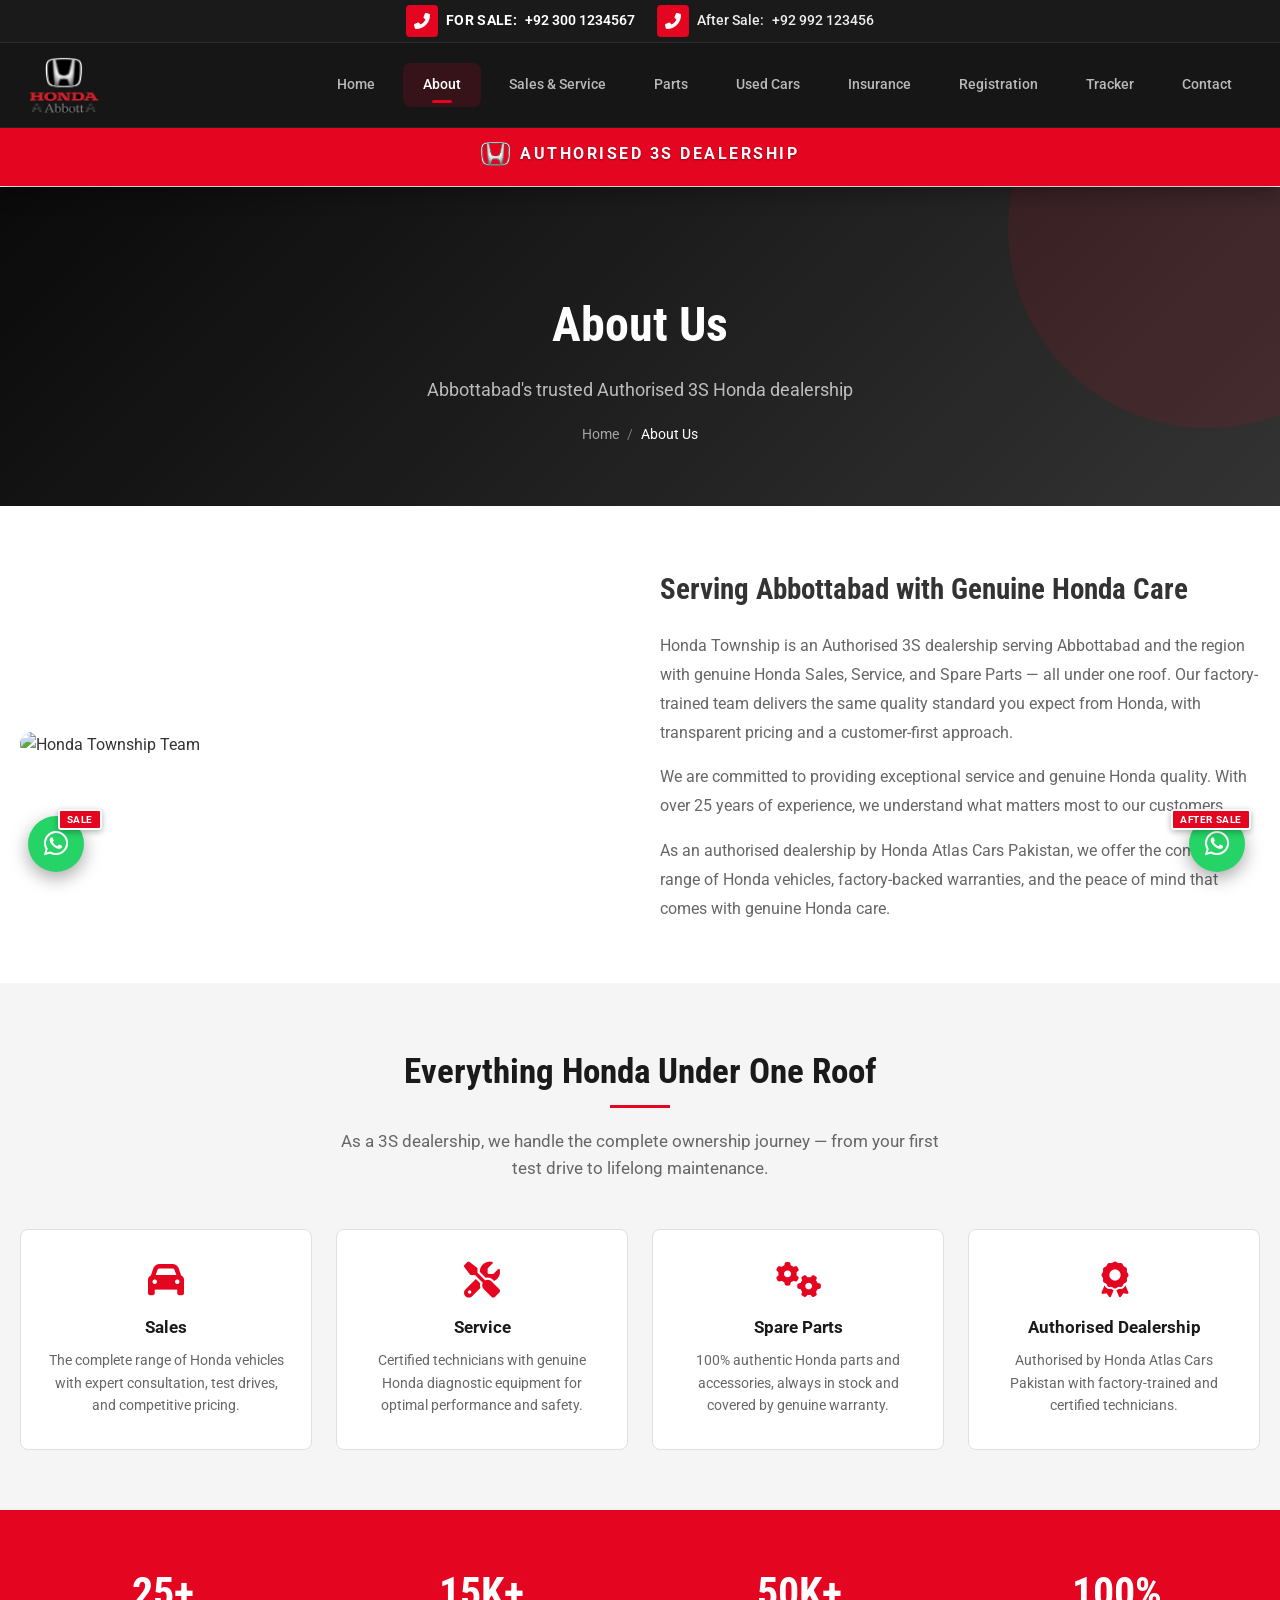
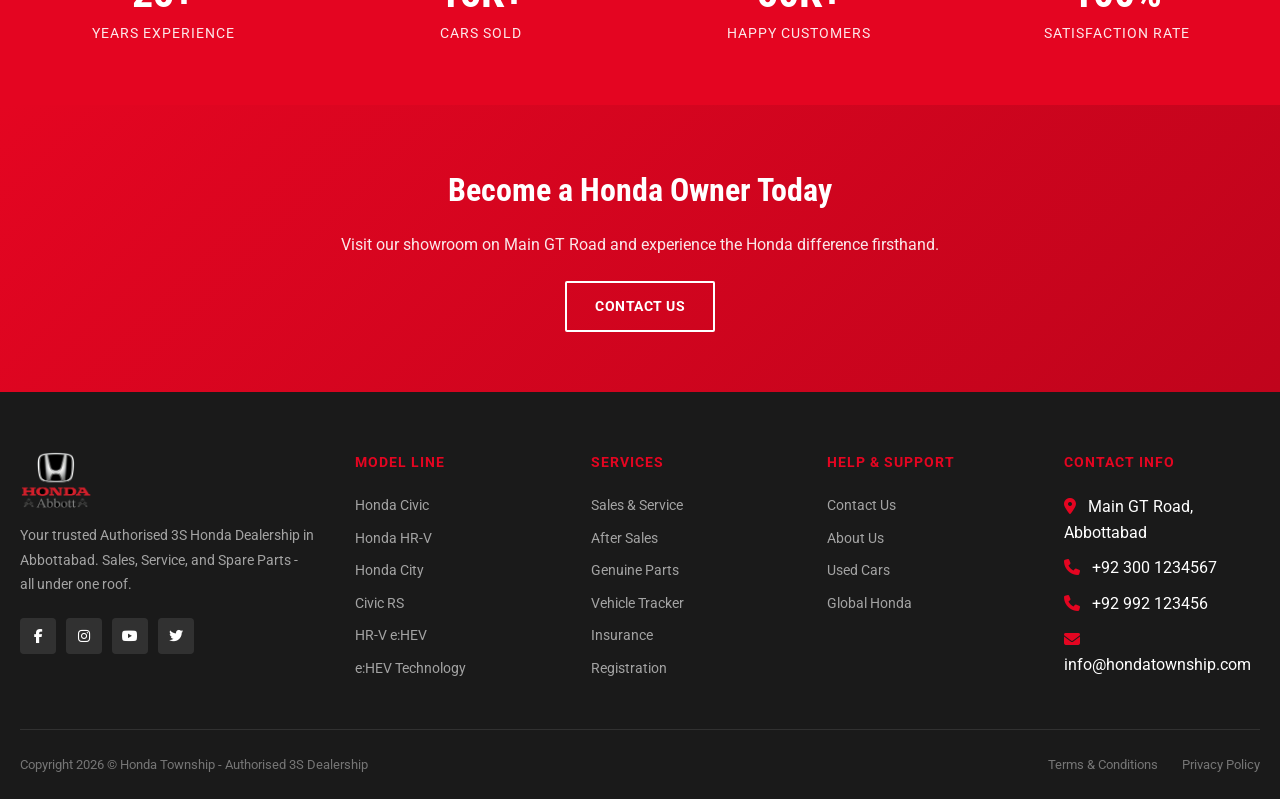
==== about.html @ cc8030a7 "Initial commit - Honda Township dealership website" ====
<!DOCTYPE html>
<html lang="en">
<head>
    <meta charset="UTF-8">
    <meta name="viewport" content="width=device-width, initial-scale=1.0">
    <title>About Us - Honda Township</title>
    <link rel="stylesheet" href="css/style.css">
    <link rel="stylesheet" href="https://cdnjs.cloudflare.com/ajax/libs/font-awesome/6.4.0/css/all.min.css">
</head>
<body>
    <div class="sticky-top">
    <div class="top-bar">
        <div class="container">

            <a href="tel:+923001234567" class="tb-call tb-call-sale" aria-label="Call For Sale" title="For Sale: +92 300 1234567"><span class="tb-call-ic"><i class="fas fa-phone-alt"></i></span><span class="tb-lbl">For Sale:</span> +92 300 1234567</a>
            <a href="tel:+92992123456" class="tb-call" aria-label="Call After Sale" title="After Sale: +92 992 123456"><span class="tb-call-ic"><i class="fas fa-phone-alt"></i></span><span class="tb-lbl">After Sale:</span> +92 992 123456</a>
        </div>
    </div>
    <header id="header">
        <div class="header-inner">
            <a href="index.html" class="logo">
                <img src="images/logo.png" alt="Honda Abbott" class="logo-img" style="height: 56px;">
            </a>
            <nav id="nav">
                <ul>
                        <li><a href="index.html">Home</a></li>
                        <li><a href="about.html" class="active">About</a></li>
                        <li><a href="salesservice.html">Sales &amp; Service</a></li>
                        <li><a href="parts.html">Parts</a></li>
                        <li><a href="used-cars.html">Used Cars</a></li>
                        <li><a href="insurance.html">Insurance</a></li>
                        <li><a href="registration.html">Registration</a></li>
                        <li><a href="tracker.html">Tracker</a></li>
                        <li><a href="contact.html">Contact</a></li>
                </ul>
            </nav>
            <button class="mobile-toggle" id="mobileToggle"><i class="fas fa-bars"></i></button>
        </div>
    </header>

    <section class="dealer-section">
        <div class="ds-inner"><img src="images/honda-icon.png" alt="Honda" class="badge-h"> <span class="ds-text">Authorised 3S Dealership</span></div>
    </section>
    <div class="quick-bar">
        <div class="container">
            <a href="index.html#models" class="quick-btn"><i class="fas fa-car"></i> Sales</a>
            <a href="aftersales.html" class="quick-btn"><i class="fas fa-tools"></i> After Sales</a>
            <a href="parts.html" class="quick-btn"><i class="fas fa-cogs"></i> Spare Parts</a>
        </div>
    </div>
    </div>
    <div class="nav-overlay" id="navOverlay"></div>

    <section class="page-banner" style="background: linear-gradient(135deg, #0a0a0a 0%, #333 100%);">
        <div class="container">
            <h1>About Us</h1>
            <p>Abbottabad's trusted Authorised 3S Honda dealership</p>
            <div class="breadcrumb">
                <a href="index.html">Home</a> <span>/</span> About Us
            </div>
        </div>
    </section>

    <section class="section">
        <div class="container">
            <div class="grid-2 align-center" style="gap: 40px;">
                <div>
                    <img src="https://images.unsplash.com/photo-1521791136064-7986c2920216?w=800&q=85" alt="Honda Township Team" style="width: 100%; border-radius: 12px;">
                </div>
                <div>
                    <h2 style="font-family: 'Roboto Condensed', sans-serif; font-size: 1.8rem; margin-bottom: 20px; color: #333;">Serving Abbottabad with Genuine Honda Care</h2>
                    <p style="color: #666; line-height: 1.8; margin-bottom: 16px;">
                        Honda Township is an Authorised 3S dealership serving Abbottabad and the region with genuine
                        Honda Sales, Service, and Spare Parts — all under one roof. Our factory-trained team delivers
                        the same quality standard you expect from Honda, with transparent pricing and a customer-first approach.
                    </p>
                    <p style="color: #666; line-height: 1.8; margin-bottom: 16px;">
                        We are committed to providing exceptional service and genuine Honda quality. With over 25 years
                        of experience, we understand what matters most to our customers.
                    </p>
                    <p style="color: #666; line-height: 1.8;">
                        As an authorised dealership by Honda Atlas Cars Pakistan, we offer the complete range of Honda
                        vehicles, factory-backed warranties, and the peace of mind that comes with genuine Honda care.
                    </p>
                </div>
            </div>
        </div>
    </section>

    <section class="section section-light">
        <div class="container">
            <div class="section-header">
                <h2>Everything Honda Under One Roof</h2>
                <p>As a 3S dealership, we handle the complete ownership journey — from your first test drive to lifelong maintenance.</p>
            </div>
            <div class="feature-grid">
                <div class="feature-card">
                    <i class="fas fa-car"></i>
                    <h4>Sales</h4>
                    <p>The complete range of Honda vehicles with expert consultation, test drives, and competitive pricing.</p>
                </div>
                <div class="feature-card">
                    <i class="fas fa-tools"></i>
                    <h4>Service</h4>
                    <p>Certified technicians with genuine Honda diagnostic equipment for optimal performance and safety.</p>
                </div>
                <div class="feature-card">
                    <i class="fas fa-cogs"></i>
                    <h4>Spare Parts</h4>
                    <p>100% authentic Honda parts and accessories, always in stock and covered by genuine warranty.</p>
                </div>
                <div class="feature-card">
                    <i class="fas fa-award"></i>
                    <h4>Authorised Dealership</h4>
                    <p>Authorised by Honda Atlas Cars Pakistan with factory-trained and certified technicians.</p>
                </div>
            </div>
        </div>
    </section>

    <section class="stats-section" style="background: var(--honda-red); color: white; padding: 60px 0;">
        <div class="container">
            <div class="stats-grid">
                <div class="stat-item">
                    <div class="stat-number">25+</div>
                    <div class="stat-label">Years Experience</div>
                </div>
                <div class="stat-item">
                    <div class="stat-number">15K+</div>
                    <div class="stat-label">Cars Sold</div>
                </div>
                <div class="stat-item">
                    <div class="stat-number">50K+</div>
                    <div class="stat-label">Happy Customers</div>
                </div>
                <div class="stat-item">
                    <div class="stat-number">100%</div>
                    <div class="stat-label">Satisfaction Rate</div>
                </div>
            </div>
        </div>
    </section>

    <section class="cta-section" style="background: linear-gradient(135deg, var(--honda-red), var(--honda-red-dark)); padding: 60px 0; text-align: center; color: white;">
        <div class="container">
            <h2 style="font-family: 'Roboto Condensed', sans-serif; font-size: 2rem; margin-bottom: 16px;">Become a Honda Owner Today</h2>
            <p style="margin-bottom: 24px; opacity: 0.9;">Visit our showroom on Main GT Road and experience the Honda difference firsthand.</p>
            <a href="contact.html" class="btn btn-outline-white">Contact Us</a>
        </div>
    </section>

    <footer>
        <div class="container">
            <div class="footer-grid">
                <div class="footer-brand">
                    <a href="index.html" class="logo">
                        <img src="images/logo.png" alt="Honda Abbott" class="logo-img" style="height: 56px;">
                    </a>
                    <p>Your trusted Authorised 3S Honda Dealership in Abbottabad. Sales, Service, and Spare Parts - all under one roof.</p>
                    <div class="footer-social">
                        <a href="#"><i class="fab fa-facebook-f"></i></a>
                        <a href="#"><i class="fab fa-instagram"></i></a>
                        <a href="#"><i class="fab fa-youtube"></i></a>
                        <a href="#"><i class="fab fa-twitter"></i></a>
                    </div>
                </div>
                <div class="footer-col">
                    <h4>Model Line</h4>
                    <ul>
                        <li><a href="civic.html">Honda Civic</a></li>
                        <li><a href="hrv.html">Honda HR-V</a></li>
                        <li><a href="city.html">Honda City</a></li>
                        <li><a href="civic.html">Civic RS</a></li>
                        <li><a href="hrv.html">HR-V e:HEV</a></li>
                        <li><a href="ehev.html">e:HEV Technology</a></li>
                    </ul>
                </div>
                <div class="footer-col">
                    <h4>Services</h4>
                    <ul>
                        <li><a href="salesservice.html">Sales &amp; Service</a></li>
                    <li><a href="aftersales.html">After Sales</a></li>
                        <li><a href="parts.html">Genuine Parts</a></li>
                        <li><a href="tracker.html">Vehicle Tracker</a></li>
                        <li><a href="insurance.html">Insurance</a></li>
                        <li><a href="registration.html">Registration</a></li>
                    </ul>
                </div>
                <div class="footer-col">
                    <h4>Help & Support</h4>
                    <ul>
                        <li><a href="contact.html">Contact Us</a></li>
                        <li><a href="about.html">About Us</a></li>
                        <li><a href="used-cars.html">Used Cars</a></li>
                        <li><a href="https://global.honda/en/" target="_blank">Global Honda</a></li>
                    </ul>
                </div>
                <div class="footer-col">
                    <h4>Contact Info</h4>
                    <ul>
                        <li><i class="fas fa-map-marker-alt" style="color: var(--honda-red); margin-right: 8px;"></i> Main GT Road, Abbottabad</li>
                        <li><i class="fas fa-phone" style="color: var(--honda-red); margin-right: 8px;"></i> +92 300 1234567</li>
                        <li><i class="fas fa-phone" style="color: var(--honda-red); margin-right: 8px;"></i> +92 992 123456</li>
                        <li><i class="fas fa-envelope" style="color: var(--honda-red); margin-right: 8px;"></i> info@hondatownship.com</li>
                    </ul>
                </div>
            </div>
            <div class="footer-bottom">
                <p>Copyright 2026 © Honda Township - Authorised 3S Dealership</p>
                <div class="footer-bottom-links">
                    <a href="#">Terms &amp; Conditions</a>
                    <a href="#">Privacy Policy</a>
                </div>
            </div>
        </div>
    </footer>

    <button class="back-to-top" id="backToTop"><i class="fas fa-arrow-up"></i></button>

    <a href="https://wa.me/923001234567" class="wa-fab wa-fab-left" target="_blank" rel="noopener" aria-label="WhatsApp For Sale" title="WhatsApp For Sale"><i class="fab fa-whatsapp"></i><span class="wa-tag">SALE</span></a>
    <a href="https://wa.me/92992123456" class="wa-fab wa-fab-right" target="_blank" rel="noopener" aria-label="WhatsApp After Sales" title="WhatsApp After Sales"><i class="fab fa-whatsapp"></i><span class="wa-tag">AFTER SALE</span></a>
    <script src="js/main.js"></script>
</body>
</html>
---- css/style.css ----
/* Honda Township - Matching honda.com.pk Design */
@import url('https://fonts.googleapis.com/css2?family=Roboto:wght@300;400;500;700;900&family=Roboto+Condensed:wght@400;700&display=swap');

:root {
    --honda-red: #E40521;
    --honda-red-dark: #c0041c;
    --gradient-red: linear-gradient(135deg, #E40521 0%, #FF1744 100%);
    --honda-black: #1a1a1a;
    --honda-dark: #333333;
    --honda-gray: #666666;
    --honda-light: #f5f5f5;
    --honda-silver: #999999;
    --honda-white: #ffffff;
    --honda-border: #e0e0e0;
    --shadow-sm: 0 1px 4px rgba(0,0,0,0.08);
    --shadow-md: 0 4px 16px rgba(0,0,0,0.1);
    --shadow-lg: 0 8px 32px rgba(0,0,0,0.12);
    --transition: all 0.3s ease;
}

* {
    margin: 0;
    padding: 0;
    box-sizing: border-box;
}

html {
    scroll-behavior: smooth;
}

body {
    font-family: 'Roboto', sans-serif;
    color: var(--honda-dark);
    background: var(--honda-white);
    line-height: 1.6;
    overflow-x: hidden;
}

a {
    text-decoration: none;
    color: inherit;
}

img {
    max-width: 100%;
    height: auto;
}

.container {
    max-width: 1280px;
    margin: 0 auto;
    padding: 0 20px;
}

/* Top Bar */
/* Sticky wrapper: icon bar + header together */
.sticky-top {
    position: sticky;
    top: 0;
    z-index: 1000;
}

.top-bar {
    background: var(--honda-black);
    color: white;
    font-size: 0.8rem;
    padding: 5px 0;
    border-bottom: 1px solid rgba(255,255,255,0.08);
}

.top-bar .container {
    display: flex;
    justify-content: center;
    align-items: center;
    gap: 22px;
    flex-wrap: nowrap;
}

.tb-call {
    display: inline-flex;
    align-items: center;
    gap: 8px;
    color: rgba(255,255,255,0.92);
    font-size: 0.85rem;
    font-weight: 500;
    white-space: nowrap;
    transition: var(--transition);
}

.tb-call:hover {
    color: #fff;
}

.tb-call-ic {
    display: inline-flex;
    align-items: center;
    justify-content: center;
    width: 32px;
    height: 32px;
    border-radius: 4px;
    background: var(--honda-red);
    color: #fff;
    font-size: 1rem;
    flex-shrink: 0;
    transition: var(--transition);
}

.tb-call:hover .tb-call-ic {
    transform: scale(1.1);
}

/* Sale highlight — top bar + WhatsApp */
.tb-call-sale {
    color: #fff;
    font-weight: 600;
}

.tb-call-sale:hover {
    color: #fff;
}

.tb-call-sale .tb-lbl {
    font-weight: 700;
    text-transform: uppercase;
    letter-spacing: 0.3px;
}

.wa-fab .wa-tag {
    position: absolute;
    top: -7px;
    right: -18px;
    background: var(--honda-red);
    color: #fff;
    font-size: 10px;
    font-weight: 700;
    letter-spacing: 0.6px;
    padding: 2px 7px;
    border-radius: 3px;
    border: 2px solid #fff;
    box-shadow: 0 2px 6px rgba(0, 0, 0, 0.3);
    line-height: 1.3;
    white-space: nowrap;
}

.wa-fab-right .wa-tag {
    right: auto;
    left: -18px;
}

/* Header */
header {
    background: rgba(10, 10, 10, 0.95);
    backdrop-filter: blur(20px);
    -webkit-backdrop-filter: blur(20px);
    border-bottom: 1px solid rgba(255,255,255,0.05);
    box-shadow: none;
}

.header-inner {
    display: flex;
    align-items: center;
    justify-content: space-between;
    padding: 14px 28px;
    max-width: 1400px;
    margin: 0 auto;
}

.logo {
    display: flex;
    align-items: center;
    gap: 12px;
}

.logo-img {
    height: 44px;
}

.logo-text {
    font-size: 1.2rem;
    font-weight: 700;
    color: var(--honda-black);
    line-height: 1.2;
}

.logo-text span {
    display: block;
    font-size: 0.7rem;
    font-weight: 400;
    color: var(--honda-gray);
    text-transform: uppercase;
    letter-spacing: 1px;
}

/* Quick bar - visible only on scroll */
.quick-bar {
    max-height: 0;
    opacity: 0;
    overflow: hidden;
    background: rgba(255, 255, 255, 0.04);
    border-top: 1px solid rgba(255, 255, 255, 0.06);
    transition: max-height 0.35s ease, opacity 0.35s ease;
}

.sticky-top.scrolled .quick-bar {
    max-height: 70px;
    opacity: 1;
}

.quick-bar .container {
    display: flex;
    gap: 12px;
    padding: 10px 40px;
}

.quick-btn {
    display: inline-flex;
    align-items: center;
    gap: 8px;
    padding: 9px 26px;
    background: var(--gradient-red);
    color: #fff;
    font-size: 0.9rem;
    font-weight: 600;
    letter-spacing: 0.3px;
    text-decoration: none;
    border-radius: 999px;
    transition: var(--transition);
}

.quick-btn:hover {
    transform: translateY(-2px);
    box-shadow: 0 8px 20px rgba(228, 5, 33, 0.4);
    color: #fff;
}

.quick-btn i {
    font-size: 0.85rem;
}

.quick-btn.active {
    background: var(--honda-red);
    box-shadow: 0 6px 16px rgba(228, 5, 33, 0.45);
}

/* Navigation */
nav ul {
    display: flex;
    list-style: none;
    gap: 8px;
}

nav ul > li {
    position: relative;
}

nav ul > li > a {
    display: flex;
    align-items: center;
    gap: 6px;
    padding: 10px 20px;
    font-size: 0.9rem;
    font-weight: 500;
    color: rgba(255,255,255,0.7);
    transition: var(--transition);
    cursor: pointer;
    position: relative;
    border-radius: 8px;
}

nav ul > li > a:hover,
nav ul > li > a.active {
    color: var(--honda-white);
    background: rgba(228, 5, 33, 0.15);
}

nav ul > li > a.active::after {
    content: '';
    position: absolute;
    bottom: 4px;
    left: 50%;
    transform: translateX(-50%);
    width: 20px;
    height: 3px;
    background: var(--honda-red);
    border-radius: 2px;
}

nav ul > li > a i {
    font-size: 0.65rem;
    transition: var(--transition);
}

/* Dropdown */
.dropdown {
    position: absolute;
    top: 100%;
    left: 0;
    min-width: 260px;
    background: white;
    box-shadow: var(--shadow-lg);
    border-top: 3px solid var(--honda-red);
    opacity: 0;
    visibility: hidden;
    transform: translateY(10px);
    transition: var(--transition);
    z-index: 1000;
}

nav ul > li:hover .dropdown {
    opacity: 1;
    visibility: visible;
    transform: translateY(0);
}

.dropdown li a {
    display: block;
    padding: 12px 20px;
    font-size: 0.88rem;
    color: var(--honda-dark);
    border-bottom: 1px solid var(--honda-border);
    transition: var(--transition);
}

.dropdown li a:hover {
    background: var(--honda-light);
    color: var(--honda-red);
    padding-left: 28px;
}

.dropdown .dropdown-header {
    padding: 12px 20px;
    font-weight: 700;
    font-size: 0.8rem;
    text-transform: uppercase;
    letter-spacing: 0.5px;
    color: var(--honda-red);
    background: var(--honda-light);
    border-bottom: 1px solid var(--honda-border);
}

.mobile-toggle {
    display: none;
    background: none;
    border: none;
    font-size: 24px;
    color: var(--honda-white);
    cursor: pointer;
}

/* Hero Banner Slider */
.hero-banner {
    position: relative;
    overflow: hidden;
    background: var(--honda-black);
}

.dealer-section {
    background: var(--honda-red);
    padding: 13px 20px;
    text-align: center;
    box-shadow: 0 8px 20px rgba(0, 0, 0, 0.28);
}

.badge-h {
    height: 1.5em;
    width: auto;
    display: block;
}

.ds-inner {
    display: inline-flex;
    align-items: center;
    gap: 10px;
    color: #fff;
    font-size: clamp(0.7rem, 2.2vw, 1rem);
    font-weight: 700;
    letter-spacing: clamp(1px, 0.8vw, 2.5px);
    text-transform: uppercase;
    white-space: nowrap;
    text-shadow: 0 1px 2px rgba(0, 0, 0, 0.35);
}

.hero-slides {
    display: flex;
    transition: transform 0.6s ease;
}

.hero-slide {
    min-width: 100%;
    position: relative;
    height: 520px;
}

.hero-slide img {
    width: 100%;
    height: 100%;
    object-fit: cover;
}

.hero-slide-content {
    position: absolute;
    top: 50%;
    left: 8%;
    transform: translateY(-50%);
    color: white;
    max-width: 500px;
    z-index: 5;
}

.hero-slide-content .badge {
    display: inline-block;
    background: var(--honda-red);
    padding: 6px 16px;
    font-size: 0.8rem;
    font-weight: 700;
    text-transform: uppercase;
    letter-spacing: 1px;
    margin-bottom: 16px;
}

.hero-slide-content h1 {
    font-family: 'Roboto Condensed', sans-serif;
    font-size: 3rem;
    font-weight: 700;
    line-height: 1.1;
    margin-bottom: 12px;
    text-shadow: 0 2px 8px rgba(0,0,0,0.3);
}

.hero-slide-content p {
    font-size: 1.1rem;
    margin-bottom: 24px;
    opacity: 0.9;
}

.hero-slide-content .price {
    font-size: 1.5rem;
    font-weight: 700;
    margin-bottom: 24px;
}

.hero-slide-content .price span {
    font-size: 0.9rem;
    font-weight: 400;
    opacity: 0.8;
}

.hero-btns {
    display: flex;
    gap: 12px;
}

.hero-overlay {
    position: absolute;
    top: 0;
    left: 0;
    width: 100%;
    height: 100%;
    background: linear-gradient(90deg, rgba(0,0,0,0.6) 0%, rgba(0,0,0,0.2) 50%, transparent 100%);
    z-index: 2;
}

.hero-nav {
    position: absolute;
    bottom: 24px;
    left: 50%;
    transform: translateX(-50%);
    display: flex;
    gap: 8px;
    z-index: 10;
}

.hero-dot {
    width: 12px;
    height: 12px;
    border-radius: 50%;
    background: rgba(255,255,255,0.5);
    border: none;
    cursor: pointer;
    transition: var(--transition);
}

.hero-dot.active {
    background: var(--honda-red);
    width: 32px;
    border-radius: 6px;
}

.hero-arrow {
    position: absolute;
    top: 50%;
    transform: translateY(-50%);
    width: 48px;
    height: 48px;
    background: rgba(255,255,255,0.2);
    backdrop-filter: blur(4px);
    border: none;
    color: white;
    font-size: 20px;
    cursor: pointer;
    z-index: 10;
    transition: var(--transition);
    display: flex;
    align-items: center;
    justify-content: center;
    border-radius: 50%;
}

.hero-arrow:hover {
    background: var(--honda-red);
}

.hero-arrow.prev {
    left: 20px;
}

.hero-arrow.next {
    right: 20px;
}

/* Buttons */
.btn {
    display: inline-flex;
    align-items: center;
    gap: 8px;
    padding: 12px 28px;
    font-size: 0.9rem;
    font-weight: 700;
    text-transform: uppercase;
    letter-spacing: 0.5px;
    border: 2px solid transparent;
    cursor: pointer;
    transition: var(--transition);
    font-family: inherit;
    border-radius: 2px;
}

.btn-red {
    background: var(--honda-red);
    color: white;
    border-color: var(--honda-red);
}

.btn-red:hover {
    background: var(--honda-red-dark);
    border-color: var(--honda-red-dark);
}

.btn-outline-white {
    background: transparent;
    color: white;
    border-color: white;
}

.btn-outline-white:hover {
    background: white;
    color: var(--honda-red);
}

.btn-outline-red {
    background: transparent;
    color: var(--honda-red);
    border-color: var(--honda-red);
}

.btn-outline-red:hover {
    background: var(--honda-red);
    color: white;
}

.btn-black {
    background: var(--honda-black);
    color: white;
    border-color: var(--honda-black);
}

.btn-black:hover {
    background: var(--honda-dark);
}

.btn-sm {
    padding: 8px 20px;
    font-size: 0.8rem;
}

.btn-block {
    width: 100%;
    justify-content: center;
}

/* Section Styles */
.section {
    padding: 60px 0;
}

.section-light {
    background: var(--honda-light);
}

.section-dark {
    background: var(--honda-black);
    color: white;
}

.section-header {
    text-align: center;
    margin-bottom: 48px;
}

.section-header h2 {
    font-family: 'Roboto Condensed', sans-serif;
    font-size: 2.2rem;
    font-weight: 700;
    color: var(--honda-black);
    margin-bottom: 12px;
    position: relative;
    display: inline-block;
}

.section-header h2::after {
    content: '';
    position: absolute;
    bottom: -8px;
    left: 50%;
    transform: translateX(-50%);
    width: 60px;
    height: 3px;
    background: var(--honda-red);
}

.section-header p {
    color: var(--honda-gray);
    font-size: 1.05rem;
    max-width: 600px;
    margin: 16px auto 0;
}

.section-dark .section-header h2 {
    color: white;
}

.section-dark .section-header p {
    color: rgba(255,255,255,0.7);
}

/* Model Lineup Tabs */
.model-tabs {
    display: flex;
    justify-content: center;
    gap: 4px;
    margin-bottom: 32px;
    border-bottom: 2px solid var(--honda-border);
    flex-wrap: wrap;
}

.model-tab {
    padding: 14px 32px;
    font-size: 1rem;
    font-weight: 700;
    color: var(--honda-gray);
    background: none;
    border: none;
    cursor: pointer;
    transition: var(--transition);
    position: relative;
    font-family: inherit;
    text-transform: uppercase;
    letter-spacing: 0.5px;
}

.model-tab.active {
    color: var(--honda-red);
}

.model-tab.active::after {
    content: '';
    position: absolute;
    bottom: -2px;
    left: 0;
    right: 0;
    height: 3px;
    background: var(--honda-red);
}

.model-tab:hover {
    color: var(--honda-red);
}

/* Variant Sub Tabs */
.variant-tabs {
    display: flex;
    justify-content: center;
    gap: 8px;
    margin-bottom: 32px;
    flex-wrap: wrap;
}

.variant-tab {
    padding: 10px 24px;
    font-size: 0.85rem;
    font-weight: 500;
    color: var(--honda-gray);
    background: white;
    border: 1px solid var(--honda-border);
    cursor: pointer;
    transition: var(--transition);
    font-family: inherit;
    border-radius: 4px;
}

.variant-tab.active {
    background: var(--honda-red);
    color: white;
    border-color: var(--honda-red);
}

.variant-tab:hover {
    border-color: var(--honda-red);
    color: var(--honda-red);
}

.variant-tab.active:hover {
    color: white;
}

/* Model Display */
.model-display {
    display: none;
}

.model-display.active {
    display: block;
}

.model-card-main {
    display: grid;
    grid-template-columns: 1.2fr 1fr;
    gap: 60px;
    align-items: center;
    background: white;
    border: 1px solid var(--honda-border);
    border-radius: 8px;
    overflow: hidden;
    box-shadow: var(--shadow-md);
}

.model-card-image {
    position: relative;
    background: linear-gradient(135deg, #f8f8f8 0%, #e8e8e8 100%);
    display: flex;
    align-items: center;
    justify-content: center;
    min-height: 400px;
    overflow: hidden;
}

.model-card-image img {
    max-height: 350px;
    object-fit: contain;
    transition: transform 0.5s ease;
}

.model-card-main:hover .model-card-image img {
    transform: scale(1.05);
}

.model-card-info {
    padding: 40px 40px 40px 0;
}

.model-card-info .model-badge {
    display: inline-block;
    background: var(--honda-red);
    color: white;
    padding: 4px 12px;
    font-size: 0.75rem;
    font-weight: 700;
    text-transform: uppercase;
    letter-spacing: 1px;
    margin-bottom: 16px;
}

.model-card-info h3 {
    font-family: 'Roboto Condensed', sans-serif;
    font-size: 2rem;
    font-weight: 700;
    color: var(--honda-black);
    margin-bottom: 8px;
}

.model-card-info .model-price {
    font-size: 1.6rem;
    font-weight: 700;
    color: var(--honda-red);
    margin-bottom: 8px;
}

.model-card-info .model-price-note {
    font-size: 0.8rem;
    color: var(--honda-silver);
    margin-bottom: 24px;
}

.model-card-info .model-desc {
    color: var(--honda-gray);
    font-size: 0.95rem;
    line-height: 1.7;
    margin-bottom: 32px;
}

.model-card-actions {
    display: flex;
    gap: 12px;
}

/* Promo Banners Grid */
.promo-grid {
    display: grid;
    grid-template-columns: repeat(3, 1fr);
    gap: 20px;
}

.promo-card {
    position: relative;
    border-radius: 8px;
    overflow: hidden;
    box-shadow: var(--shadow-sm);
    transition: var(--transition);
}

.promo-card:hover {
    transform: translateY(-4px);
    box-shadow: var(--shadow-lg);
}

.promo-card img {
    width: 100%;
    height: 200px;
    object-fit: cover;
}

.promo-card-overlay {
    position: absolute;
    bottom: 0;
    left: 0;
    right: 0;
    padding: 16px;
    background: linear-gradient(transparent, rgba(0,0,0,0.8));
    color: white;
}

.promo-card-overlay h4 {
    font-size: 1rem;
    font-weight: 700;
    margin-bottom: 8px;
}

.promo-card-overlay a {
    display: inline-flex;
    align-items: center;
    gap: 6px;
    color: white;
    font-size: 0.85rem;
    font-weight: 500;
    transition: var(--transition);
}

.promo-card-overlay a:hover {
    color: var(--honda-red);
}

/* Feature Cards */
.feature-grid {
    display: grid;
    grid-template-columns: repeat(4, 1fr);
    gap: 24px;
}

.feature-card {
    background: white;
    border: 1px solid var(--honda-border);
    border-radius: 8px;
    padding: 32px 24px;
    text-align: center;
    transition: var(--transition);
}

.feature-card:hover {
    border-color: var(--honda-red);
    box-shadow: var(--shadow-md);
    transform: translateY(-4px);
}

.feature-card i {
    font-size: 36px;
    color: var(--honda-red);
    margin-bottom: 16px;
}

.feature-card h4 {
    font-size: 1.05rem;
    font-weight: 700;
    margin-bottom: 8px;
    color: var(--honda-black);
}

.feature-card p {
    font-size: 0.88rem;
    color: var(--honda-gray);
    line-height: 1.6;
}

.feature-card .card-link {
    display: inline-flex;
    align-items: center;
    gap: 6px;
    margin-top: 16px;
    color: var(--honda-red);
    font-weight: 600;
    font-size: 0.85rem;
    transition: var(--transition);
}

.feature-card .card-link:hover {
    gap: 10px;
}

/* Stats */
.stats-row {
    display: grid;
    grid-template-columns: repeat(4, 1fr);
    gap: 32px;
    text-align: center;
}

.stats-grid {
    display: grid;
    grid-template-columns: repeat(4, 1fr);
    gap: 32px;
    text-align: center;
}

.stat-number {
    font-family: 'Roboto Condensed', sans-serif;
    font-size: 2.6rem;
    font-weight: 700;
    line-height: 1.1;
    margin-bottom: 6px;
}

.stat-label {
    font-size: 0.9rem;
    text-transform: uppercase;
    letter-spacing: 1px;
    opacity: 0.9;
}

/* Responsive utility grids (replace inline grid styles) */
.grid-2,
.grid-3,
.grid-4 {
    display: grid;
    gap: 32px;
}

.grid-2 { grid-template-columns: 1fr 1fr; }
.grid-3 { grid-template-columns: repeat(3, 1fr); }
.grid-4 { grid-template-columns: repeat(4, 1fr); }
.grid-2.align-center { align-items: center; }

.stat-item h3 {
    font-family: 'Roboto Condensed', sans-serif;
    font-size: 2.5rem;
    font-weight: 700;
    color: #fff;
    text-shadow: 0 2px 10px rgba(0, 0, 0, 0.25);
}

.stat-item p {
    color: rgba(255,255,255,0.85);
    font-size: 0.9rem;
    text-transform: uppercase;
    letter-spacing: 1px;
}

/* News Cards */
.news-grid {
    display: grid;
    grid-template-columns: repeat(3, 1fr);
    gap: 24px;
}

.news-card {
    background: white;
    border-radius: 8px;
    overflow: hidden;
    box-shadow: var(--shadow-sm);
    transition: var(--transition);
    border: 1px solid var(--honda-border);
}

.news-card:hover {
    box-shadow: var(--shadow-md);
    transform: translateY(-4px);
}

.news-card img {
    width: 100%;
    height: 200px;
    object-fit: cover;
}

.news-card-content {
    padding: 24px;
}

.news-card-content .news-date {
    font-size: 0.8rem;
    color: var(--honda-red);
    font-weight: 600;
    text-transform: uppercase;
    letter-spacing: 0.5px;
    margin-bottom: 8px;
}

.news-card-content h4 {
    font-size: 1.05rem;
    font-weight: 700;
    color: var(--honda-black);
    margin-bottom: 12px;
    line-height: 1.4;
}

.news-card-content p {
    font-size: 0.9rem;
    color: var(--honda-gray);
    line-height: 1.6;
    margin-bottom: 16px;
}

.news-card-content .read-more {
    color: var(--honda-red);
    font-weight: 600;
    font-size: 0.85rem;
    display: inline-flex;
    align-items: center;
    gap: 6px;
    transition: var(--transition);
}

.news-card-content .read-more:hover {
    gap: 10px;
}

/* Test Drive Form */
.testdrive-section {
    background: var(--honda-light);
    padding: 60px 0;
}

.testdrive-form {
    background: white;
    border-radius: 8px;
    padding: 48px;
    box-shadow: var(--shadow-md);
    max-width: 900px;
    margin: 0 auto;
}

.testdrive-form h3 {
    font-family: 'Roboto Condensed', sans-serif;
    font-size: 1.8rem;
    font-weight: 700;
    text-align: center;
    margin-bottom: 32px;
    color: var(--honda-black);
}

.form-grid {
    display: grid;
    grid-template-columns: repeat(2, 1fr);
    gap: 20px;
}

.form-group {
    display: flex;
    flex-direction: column;
}

.form-group.full {
    grid-column: 1 / -1;
}

.form-group label {
    font-size: 0.85rem;
    font-weight: 600;
    color: var(--honda-dark);
    margin-bottom: 6px;
}

.form-group input,
.form-group select,
.form-group textarea {
    padding: 12px 16px;
    border: 1px solid var(--honda-border);
    border-radius: 4px;
    font-size: 0.95rem;
    font-family: inherit;
    transition: var(--transition);
    background: white;
}

.form-group input:focus,
.form-group select:focus,
.form-group textarea:focus {
    outline: none;
    border-color: var(--honda-red);
    box-shadow: 0 0 0 3px rgba(228,5,33,0.1);
}

.form-actions {
    grid-column: 1 / -1;
    text-align: center;
    margin-top: 8px;
}

/* FAQ */
.faq-list {
    max-width: 800px;
    margin: 0 auto;
}

.faq-item {
    border: 1px solid var(--honda-border);
    border-radius: 8px;
    margin-bottom: 12px;
    overflow: hidden;
    transition: var(--transition);
}

.faq-item.active {
    border-color: var(--honda-red);
    box-shadow: var(--shadow-sm);
}

.faq-question {
    display: flex;
    justify-content: space-between;
    align-items: center;
    padding: 18px 24px;
    background: white;
    cursor: pointer;
    font-weight: 600;
    font-size: 1rem;
    color: var(--honda-black);
    transition: var(--transition);
    list-style: none;
}

.faq-question::-webkit-details-marker {
    display: none;
}

.faq-question i {
    color: var(--honda-red);
    transition: var(--transition);
}

.faq-item.active .faq-question i {
    transform: rotate(180deg);
}

.faq-answer {
    padding: 0 24px;
    max-height: 0;
    overflow: hidden;
    transition: max-height 0.3s ease, padding 0.3s ease;
    color: var(--honda-gray);
    font-size: 0.95rem;
    line-height: 1.7;
    background: white;
}

.faq-item.active .faq-answer {
    padding: 0 24px 20px;
    max-height: 500px;
}

/* Dealer Network */
.dealer-grid {
    display: grid;
    grid-template-columns: repeat(3, 1fr);
    gap: 24px;
}

.dealer-card {
    background: white;
    border: 1px solid var(--honda-border);
    border-radius: 8px;
    overflow: hidden;
    transition: var(--transition);
}

.dealer-card:hover {
    box-shadow: var(--shadow-md);
    transform: translateY(-4px);
}

.dealer-card img {
    width: 100%;
    height: 200px;
    object-fit: cover;
}

.dealer-card-content {
    padding: 24px;
}

.dealer-card-content h4 {
    font-size: 1.1rem;
    font-weight: 700;
    color: var(--honda-black);
    margin-bottom: 8px;
}

.dealer-card-content p {
    font-size: 0.9rem;
    color: var(--honda-gray);
    margin-bottom: 16px;
}

/* Footer */
footer {
    background: var(--honda-black);
    color: white;
    padding: 60px 0 0;
}

.footer-grid {
    display: grid;
    grid-template-columns: 1.5fr repeat(4, 1fr);
    gap: 40px;
    padding-bottom: 40px;
    border-bottom: 1px solid rgba(255,255,255,0.1);
}

.footer-brand p {
    color: rgba(255,255,255,0.6);
    font-size: 0.9rem;
    line-height: 1.7;
    margin-top: 16px;
}

.footer-social {
    display: flex;
    gap: 10px;
    margin-top: 20px;
}

.footer-social a {
    width: 36px;
    height: 36px;
    background: rgba(255,255,255,0.1);
    border-radius: 4px;
    display: flex;
    align-items: center;
    justify-content: center;
    color: white;
    transition: var(--transition);
    font-size: 14px;
}

.footer-social a:hover {
    background: var(--honda-red);
}

.footer-col h4 {
    font-size: 0.85rem;
    font-weight: 700;
    text-transform: uppercase;
    letter-spacing: 1px;
    color: var(--honda-red);
    margin-bottom: 20px;
}

.footer-col ul {
    list-style: none;
}

.footer-col ul li {
    margin-bottom: 10px;
}

.footer-col ul li a {
    color: rgba(255,255,255,0.6);
    font-size: 0.88rem;
    transition: var(--transition);
    display: flex;
    align-items: center;
    gap: 6px;
}

.footer-col ul li a:hover {
    color: white;
    padding-left: 4px;
}

.footer-bottom {
    padding: 24px 0;
    display: flex;
    justify-content: space-between;
    align-items: center;
    font-size: 0.82rem;
    color: rgba(255,255,255,0.4);
}

.footer-bottom-links {
    display: flex;
    gap: 24px;
}

.footer-bottom-links a {
    color: rgba(255,255,255,0.4);
    transition: var(--transition);
}

.footer-bottom-links a:hover {
    color: white;
}

/* Page Banner */
.page-banner {
    background: linear-gradient(135deg, var(--honda-black) 0%, var(--honda-dark) 100%);
    padding: 100px 0 60px;
    text-align: center;
    color: white;
    position: relative;
    overflow: hidden;
}

.page-banner::before {
    content: '';
    position: absolute;
    top: -50%;
    right: -10%;
    width: 400px;
    height: 400px;
    background: rgba(228,5,33,0.1);
    border-radius: 50%;
}

.page-banner h1 {
    font-family: 'Roboto Condensed', sans-serif;
    font-size: 3rem;
    font-weight: 700;
    margin-bottom: 12px;
    position: relative;
}

.page-banner p {
    font-size: 1.1rem;
    color: rgba(255,255,255,0.7);
    position: relative;
}

.breadcrumb {
    display: flex;
    justify-content: center;
    gap: 8px;
    margin-top: 20px;
    font-size: 0.85rem;
    position: relative;
}

.breadcrumb a {
    color: rgba(255,255,255,0.6);
    transition: var(--transition);
}

.breadcrumb a:hover {
    color: var(--honda-red);
}

.breadcrumb span {
    color: rgba(255,255,255,0.4);
}

/* Back to top */
.wa-fab {
    position: fixed;
    bottom: 28px;
    width: 56px;
    height: 56px;
    border-radius: 50%;
    background: #25d366;
    color: #fff;
    display: flex;
    align-items: center;
    justify-content: center;
    font-size: 28px;
    z-index: 999;
    box-shadow: 0 6px 18px rgba(0, 0, 0, 0.35);
    transition: transform 0.2s ease;
    animation: waPulse 2.4s infinite;
}

.wa-fab:hover {
    transform: scale(1.08);
    color: #fff;
}

.wa-fab-left {
    left: 28px;
}

.wa-fab-right {
    right: 35px;
}

@keyframes waPulse {
    0% {
        box-shadow: 0 6px 18px rgba(0, 0, 0, 0.35), 0 0 0 0 rgba(37, 211, 102, 0.5);
    }
    70% {
        box-shadow: 0 6px 18px rgba(0, 0, 0, 0.35), 0 0 0 16px rgba(37, 211, 102, 0);
    }
    100% {
        box-shadow: 0 6px 18px rgba(0, 0, 0, 0.35), 0 0 0 0 rgba(37, 211, 102, 0);
    }
}

.back-to-top {
    position: fixed;
    bottom: 100px;
    right: 35px;
    width: 44px;
    height: 44px;
    background: var(--honda-red);
    color: white;
    border: none;
    border-radius: 4px;
    cursor: pointer;
    display: none;
    z-index: 999;
    font-size: 16px;
    align-items: center;
    justify-content: center;
    box-shadow: 0 4px 12px rgba(228,5,33,0.3);
    transition: var(--transition);
}

.back-to-top:hover {
    background: var(--honda-red-dark);
    transform: translateY(-2px);
}

/* Responsive */
@media (max-width: 1024px) {
    nav ul > li > a {
        padding: 12px 10px;
        font-size: 0.82rem;
    }
    
    .model-card-main {
        grid-template-columns: 1fr;
    }
    
    .model-card-info {
        padding: 24px;
    }
    
    .footer-grid {
        grid-template-columns: repeat(3, 1fr);
    }
    
    .feature-grid {
        grid-template-columns: repeat(2, 1fr);
    }
    
    .promo-grid,
    .news-grid,
    .dealer-grid {
        grid-template-columns: repeat(2, 1fr);
    }
    
    .stats-row {
        grid-template-columns: repeat(2, 1fr);
    }

    .stats-grid {
        grid-template-columns: repeat(2, 1fr);
    }

    .grid-3,
    .grid-4 {
        grid-template-columns: repeat(2, 1fr);
    }
}

@media (max-width: 768px) {
    .quick-bar {
        position: absolute;
        top: 100%;
        left: 0;
        right: 0;
        background: none;
        border-top: none;
    }

    .quick-bar .container {
        padding: 0;
        gap: 16px;
        justify-content: center;
        flex-wrap: nowrap;
    }

    .quick-btn {
        background: none;
        border-radius: 0;
        padding: 0;
        gap: 0;
        font-size: 0.65rem;
        font-weight: 600;
        letter-spacing: 1.5px;
        text-transform: uppercase;
        color: rgba(255, 255, 255, 0.55);
        text-shadow: 0 1px 3px rgba(0, 0, 0, 0.6);
    }

    .quick-btn i {
        display: none;
    }

    .quick-btn:hover {
        transform: none;
        box-shadow: none;
        color: rgba(255, 255, 255, 0.85);
    }

    .quick-btn.active {
        background: var(--honda-red);
        color: #fff;
        border-radius: 999px;
        padding: 5px 12px;
        text-shadow: none;
    }

    .tb-call {
        font-size: 0.75rem;
        gap: 6px;
    }

    .tb-call-ic {
        width: 26px;
        height: 26px;
        font-size: 0.85rem;
    }

    .wa-fab .wa-tag {
        font-size: 9px;
        padding: 2px 6px;
        top: -6px;
        right: -16px;
    }

    .wa-fab-right .wa-tag {
        left: -16px;
        right: auto;
    }

    .back-to-top {
        bottom: 86px;
        right: 22px;
    }

    .wa-fab {
        width: 50px;
        height: 50px;
        bottom: 20px;
        font-size: 25px;
    }

    .wa-fab-left {
        left: 16px;
    }

    .wa-fab-right {
        right: 16px;
    }
    .top-bar {
        font-size: 0.72rem;
        padding: 5px 0;
    }

    .top-bar .container {
        gap: 12px;
    }
    
    .mobile-toggle {
        display: block;
    }
    
    nav {
        position: fixed;
        top: 0;
        right: 0;
        width: 85%;
        max-width: 360px;
        height: 100vh;
        background: var(--honda-dark);
        padding: 80px 32px 32px;
        z-index: 1001;
        box-shadow: -4px 0 20px rgba(0,0,0,0.15);
        overflow-y: auto;
        display: none;
    }
    
    nav.active {
        display: block;
    }
    
    nav ul {
        flex-direction: column;
        gap: 0;
    }
    
    nav ul > li > a {
        padding: 16px 0;
        border-bottom: 1px solid rgba(255,255,255,0.1);
        font-size: 1rem;
        border-radius: 0;
    }
    
    .dropdown {
        position: static;
        opacity: 1;
        visibility: visible;
        transform: none;
        box-shadow: none;
        border-top: none;
        display: none;
    }
    
    nav ul > li:hover .dropdown,
    nav ul > li.open .dropdown {
        display: block;
    }
    
    nav ul > li.open > a {
        color: var(--honda-red);
    }
    
    nav ul > li.open > a i.fa-chevron-down {
        transform: rotate(180deg);
    }
    
    .dropdown li a {
        padding-left: 16px !important;
        border-bottom: none;
        font-size: 0.9rem;
    }
    
    .nav-overlay {
        position: fixed;
        top: 0;
        left: 0;
        right: 0;
        bottom: 0;
        background: rgba(0,0,0,0.5);
        z-index: 999;
        opacity: 0;
        visibility: hidden;
        transition: var(--transition);
    }
    
    .nav-overlay.active {
        opacity: 1;
        visibility: visible;
    }
    
    .hero-slide {
        height: 420px;
    }

    .dealer-section {
        padding: 10px 14px;
    }

    .ds-inner {
        font-size: 0.72rem;
        gap: 8px;
    }

    .hero-slide-content h1 {
        font-size: 1.8rem;
    }
    
    .hero-slide-content p {
        font-size: 0.9rem;
    }
    
    .hero-slide-content .price {
        font-size: 1.2rem;
    }
    
    .hero-slide-content .badge {
        display: none;
    }
    
    .hero-arrow {
        width: 36px;
        height: 36px;
        font-size: 16px;
        top: auto;
        bottom: 40px;
        transform: none;
    }
    
    .section {
        padding: 40px 0;
    }
    
    .section-header h2 {
        font-size: 1.6rem;
    }
    
    .model-tabs {
        gap: 0;
    }
    
    .model-tab {
        padding: 10px 16px;
        font-size: 0.85rem;
    }
    
    .variant-tabs {
        gap: 6px;
    }
    
    .variant-tab {
        padding: 8px 14px;
        font-size: 0.8rem;
    }
    
    .model-card-image {
        min-height: 250px;
    }
    
    .model-card-image img {
        max-height: 220px;
    }
    
    .model-card-actions {
        flex-direction: column;
    }
    
    .promo-grid,
    .news-grid,
    .dealer-grid,
    .feature-grid {
        grid-template-columns: 1fr;
    }
    
    .stats-row {
        grid-template-columns: repeat(2, 1fr);
        gap: 24px;
    }

    .stats-grid {
        grid-template-columns: repeat(2, 1fr);
        gap: 24px;
    }

    .grid-2,
    .grid-3,
    .grid-4 {
        grid-template-columns: 1fr;
        gap: 24px;
    }

    .stat-number {
        font-size: 2rem;
    }
    
    .form-grid {
        grid-template-columns: 1fr;
    }
    
    .testdrive-form {
        padding: 24px;
    }
    
    .footer-grid {
        grid-template-columns: 1fr;
        gap: 32px;
    }
    
    .footer-bottom {
        flex-direction: column;
        gap: 12px;
        text-align: center;
    }
    
    .page-banner h1 {
        font-size: 2rem;
    }

    /* Mobile touch & overflow fixes */
    img {
        max-width: 100%;
        height: auto;
    }

    .btn {
        min-height: 46px;
        padding-top: 12px;
        padding-bottom: 12px;
    }

    input,
    select,
    textarea {
        font-size: 16px; /* prevents iOS zoom on focus */
    }

    .container {
        padding-left: 16px;
        padding-right: 16px;
    }

    .logo-text span {
        display: none;
    }

    .header-inner {
        padding-left: 16px;
        padding-right: 16px;
    }

    .cta-section .btn,
    section[style*="--honda-red"] .btn {
        width: 100%;
        max-width: 320px;
    }

    .model-card-info {
        padding: 20px 16px;
    }

    .hero-btns .btn {
        width: 100%;
        max-width: 260px;
    }
}

@media (max-width: 480px) {
    .quick-bar .container {
        gap: 10px;
    }

    .quick-btn {
        font-size: 0.62rem;
        letter-spacing: 1.2px;
    }

    .hero-slide {
        height: 360px;
    }

    .hero-nav {
        bottom: 16px;
    }

    .hero-dot.active {
        width: 24px;
    }

    .hero-slide-content h1 {
        font-size: 1.5rem;
    }

    .section-header h2 {
        font-size: 1.4rem;
    }

    .stats-row,
    .stats-grid {
        grid-template-columns: 1fr 1fr;
        gap: 20px;
    }

    .stat-item h3 {
        font-size: 2rem;
    }

    .model-tabs {
        overflow-x: auto;
        -webkit-overflow-scrolling: touch;
        flex-wrap: nowrap;
    }

    .model-tab {
        white-space: nowrap;
        flex-shrink: 0;
    }

    .variant-tabs {
        overflow-x: auto;
        -webkit-overflow-scrolling: touch;
        flex-wrap: nowrap;
    }

    .variant-tab {
        white-space: nowrap;
        flex-shrink: 0;
    }

    .page-banner {
        padding: 76px 0 60px;
    }

    .page-banner h1 {
        font-size: 1.7rem;
    }

    .testdrive-form {
        padding: 20px 16px;
    }

    .feature-card {
        padding: 24px 20px;
    }
}

@media (max-width: 560px) {
    .top-bar .container {
        gap: 10px;
    }

    .tb-call {
        font-size: clamp(0.55rem, 2.5vw, 0.75rem);
        gap: 4px;
    }

    .tb-call-ic {
        width: 20px;
        height: 20px;
        font-size: 0.7rem;
    }
}

@media (max-width: 360px) {
    .tb-call-ic {
        display: none;
    }
}
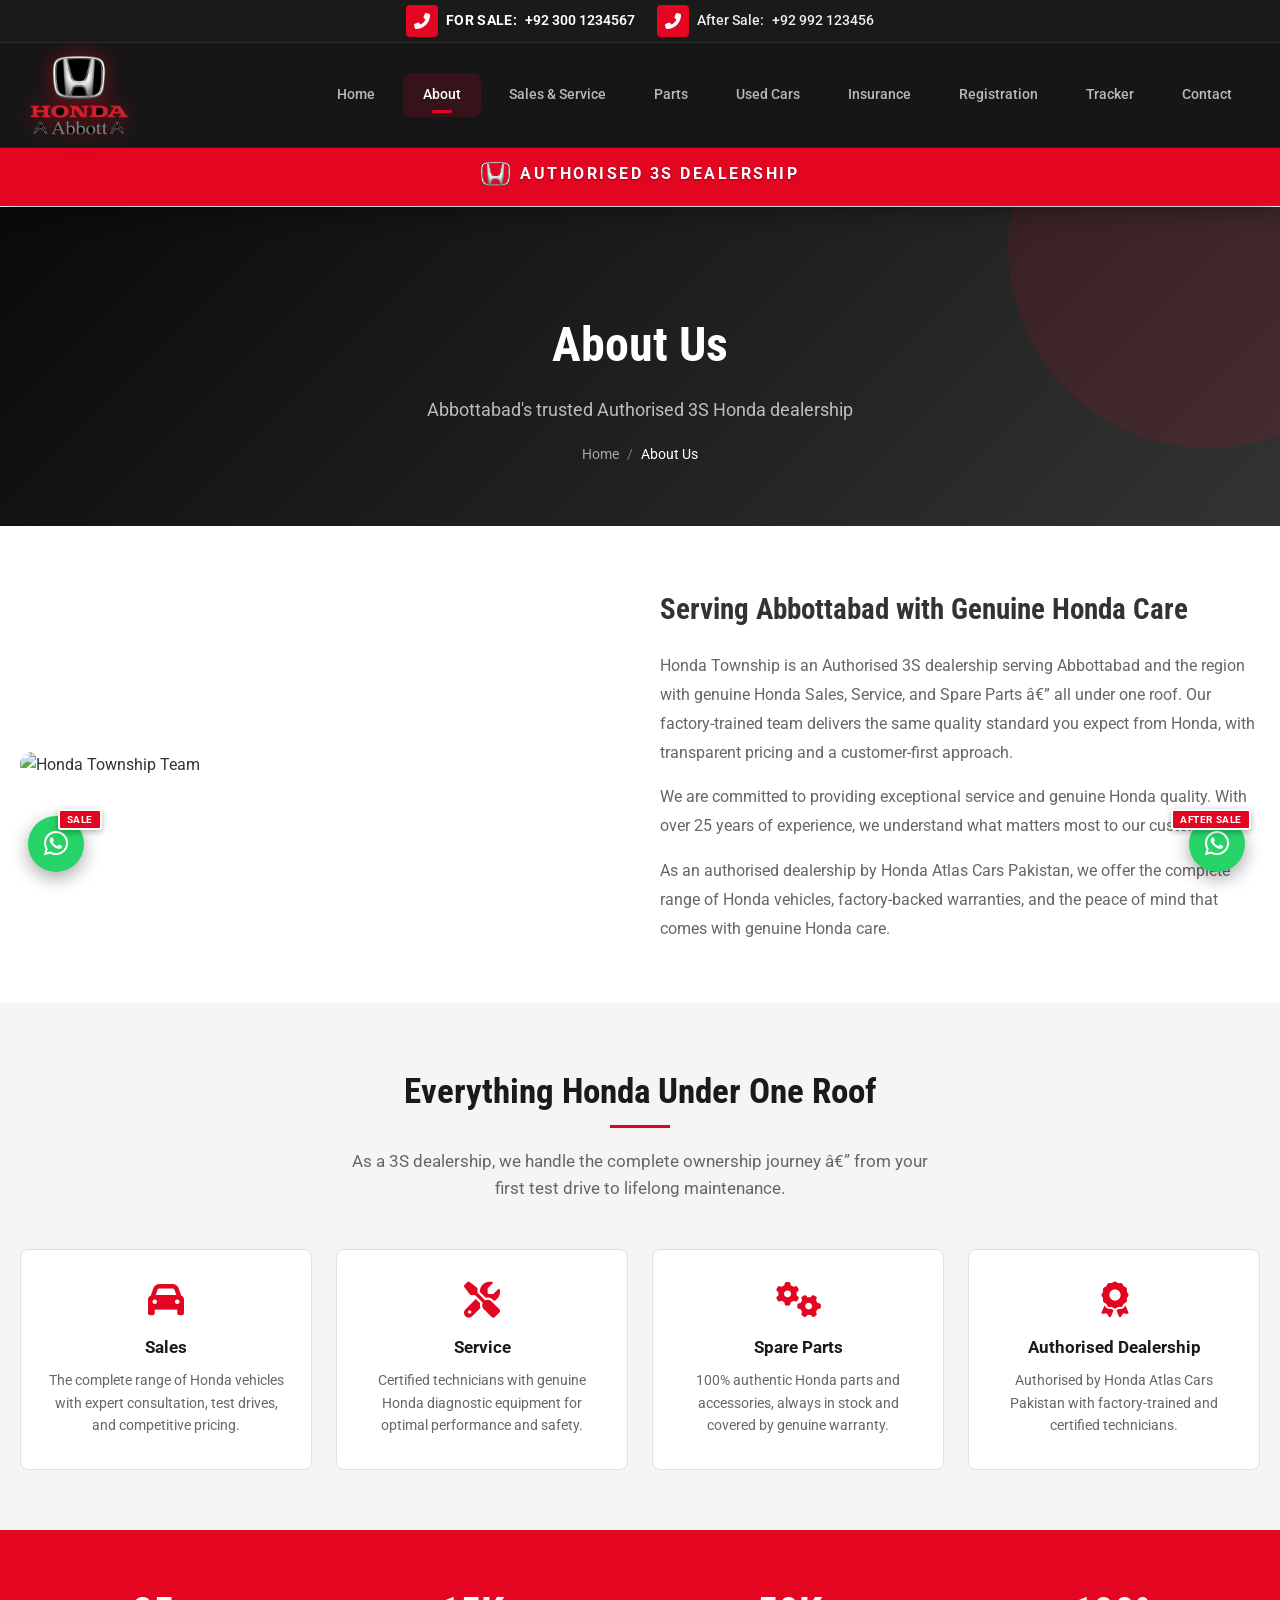
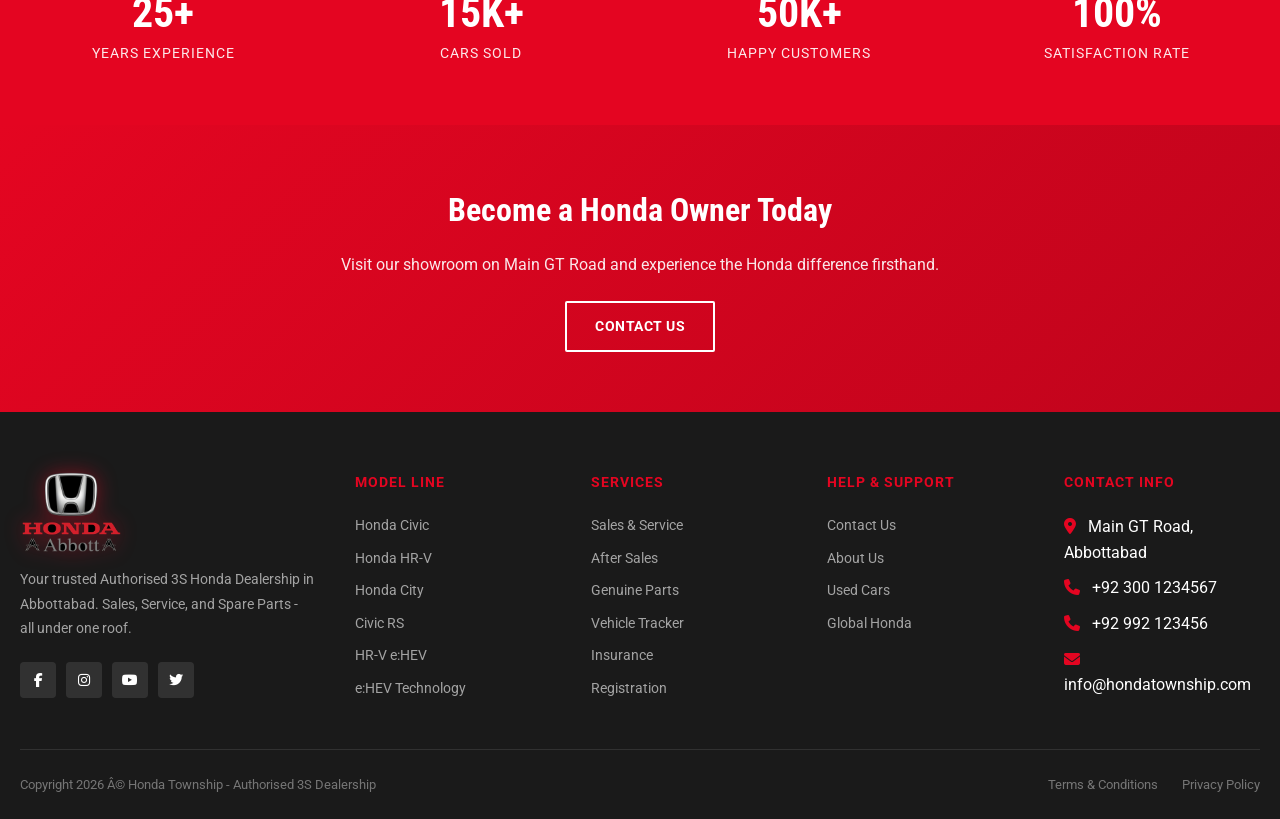
==== commit 18525dec: "Increase logo size to 80px with red glow highlight" ====
--- a/about.html
+++ b/about.html
@@ -1,4 +1,4 @@
-<!DOCTYPE html>
+﻿<!DOCTYPE html>
 <html lang="en">
 <head>
     <meta charset="UTF-8">
@@ -19,7 +19,7 @@
     <header id="header">
         <div class="header-inner">
             <a href="index.html" class="logo">
-                <img src="images/logo.png" alt="Honda Abbott" class="logo-img" style="height: 56px;">
+                <img src="images/logo.png" alt="Honda Abbott" class="logo-img">
             </a>
             <nav id="nav">
                 <ul>
@@ -71,7 +71,7 @@
                     <h2 style="font-family: 'Roboto Condensed', sans-serif; font-size: 1.8rem; margin-bottom: 20px; color: #333;">Serving Abbottabad with Genuine Honda Care</h2>
                     <p style="color: #666; line-height: 1.8; margin-bottom: 16px;">
                         Honda Township is an Authorised 3S dealership serving Abbottabad and the region with genuine
-                        Honda Sales, Service, and Spare Parts — all under one roof. Our factory-trained team delivers
+                        Honda Sales, Service, and Spare Parts â€” all under one roof. Our factory-trained team delivers
                         the same quality standard you expect from Honda, with transparent pricing and a customer-first approach.
                     </p>
                     <p style="color: #666; line-height: 1.8; margin-bottom: 16px;">
@@ -91,7 +91,7 @@
         <div class="container">
             <div class="section-header">
                 <h2>Everything Honda Under One Roof</h2>
-                <p>As a 3S dealership, we handle the complete ownership journey — from your first test drive to lifelong maintenance.</p>
+                <p>As a 3S dealership, we handle the complete ownership journey â€” from your first test drive to lifelong maintenance.</p>
             </div>
             <div class="feature-grid">
                 <div class="feature-card">
@@ -154,7 +154,7 @@
             <div class="footer-grid">
                 <div class="footer-brand">
                     <a href="index.html" class="logo">
-                        <img src="images/logo.png" alt="Honda Abbott" class="logo-img" style="height: 56px;">
+                        <img src="images/logo.png" alt="Honda Abbott" class="logo-img">
                     </a>
                     <p>Your trusted Authorised 3S Honda Dealership in Abbottabad. Sales, Service, and Spare Parts - all under one roof.</p>
                     <div class="footer-social">
@@ -206,7 +206,7 @@
                 </div>
             </div>
             <div class="footer-bottom">
-                <p>Copyright 2026 © Honda Township - Authorised 3S Dealership</p>
+                <p>Copyright 2026 Â© Honda Township - Authorised 3S Dealership</p>
                 <div class="footer-bottom-links">
                     <a href="#">Terms &amp; Conditions</a>
                     <a href="#">Privacy Policy</a>
--- a/css/style.css
+++ b/css/style.css
@@ -160,7 +160,7 @@
     display: flex;
     align-items: center;
     justify-content: space-between;
-    padding: 14px 28px;
+    padding: 12px 28px;
     max-width: 1400px;
     margin: 0 auto;
 }
@@ -168,11 +168,19 @@
 .logo {
     display: flex;
     align-items: center;
-    gap: 12px;
+    gap: 14px;
 }
 
 .logo-img {
-    height: 44px;
+    height: 80px;
+    width: auto;
+    filter: drop-shadow(0 0 10px rgba(228, 5, 33, 0.45));
+    transition: transform 0.25s ease, filter 0.25s ease;
+}
+
+.logo:hover .logo-img {
+    transform: scale(1.06);
+    filter: drop-shadow(0 0 16px rgba(228, 5, 33, 0.7));
 }
 
 .logo-text {
@@ -1953,4 +1961,10 @@
     .tb-call-ic {
         display: none;
     }
+}
+
+@media (max-width: 768px) {
+    .logo-img {
+        height: 60px;
+    }
 }
